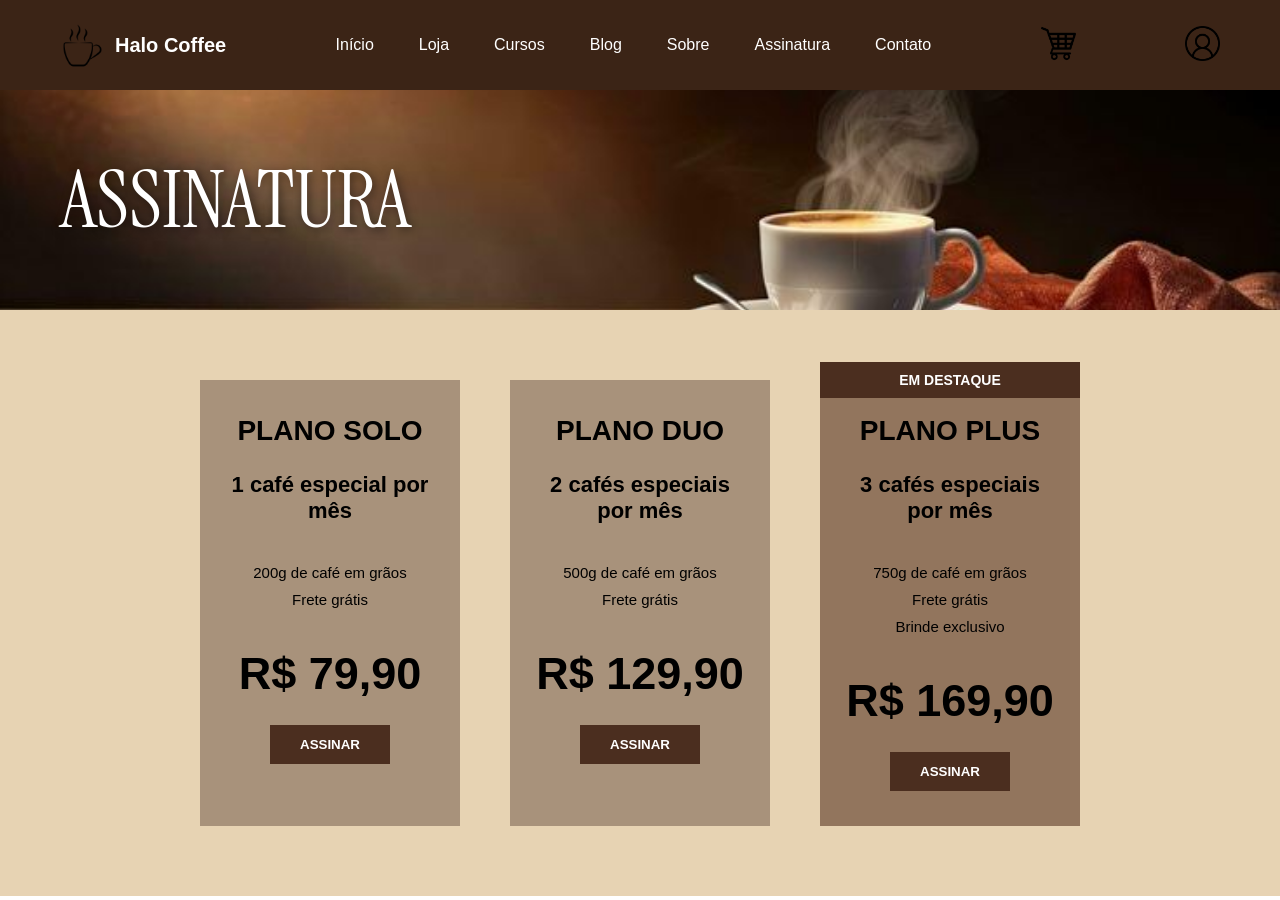
==== assinatura.html @ bada733c "Add files via upload" ====
<!DOCTYPE html>
<html lang="pt-BR">
<head>
    <meta charset="UTF-8">
    <meta name="viewport" content="width=device-width, initial-scale=1.0">
    <title>Assinatura | Halo Coffee</title>
    <link rel="stylesheet" href="css/estilo.css">
    <link rel="icon" href="img/xicara-de-cha.png">
    <link rel="preconnect" href="https://fonts.googleapis.com">
    <link rel="preconnect" href="https://fonts.gstatic.com" crossorigin>
    <link href="https://fonts.googleapis.com/css2?family=Instrument+Serif:ital@0;1&display=swap" rel="stylesheet">
</head>

<body>

<header>

    <nav>

        <div class="logo">
            <img src="img/xicara-de-cha.png" alt="logo">
            <h1>Halo Coffee</h1>
        </div>

        <ul>
            <li><a href="index.html">Início</a></li>
            <li><a href="loja.html">Loja</a></li>
            <li><a href="cursos.html">Cursos</a></li>
            <li><a href="blog.html">Blog</a></li>
            <li><a href="sobre.html">Sobre</a></li>
            <li><a href="assinatura.html">Assinatura</a></li>
            <li><a href="contato.html">Contato</a></li>
        </ul>

        <div class="carrinho-icon">
            <img src="img/carrinho.png" alt="Carrinho">
        </div>
        <div class="user-icon">
            <img src="img/usuario.png" alt="Usuário">
        </div>

    </nav>

</header>

<main>

    <!-- BANNER -->

<section class="loja" style="background-image: url('img/fundoassinatura.jpg');">
        <h2>ASSINATURA</h2>

    </section>

    <!-- PLANOS -->

    <section class="planos">

        <!-- CARD 1 -->

        <div class="plano-card">

            <h3>PLANO SOLO</h3>

            <h4>1 café especial por mês</h4>

            <p>
                200g de café em grãos<br>
                Frete grátis
            </p>

            <span>R$ 79,90</span>

            <button>ASSINAR</button>

        </div>

        <!-- CARD 2 -->

        <div class="plano-card">

            <h3>PLANO DUO</h3>

            <h4>2 cafés especiais por mês</h4>

            <p>
                500g de café em grãos<br>
                Frete grátis
            </p>

            <span>R$ 129,90</span>

            <button>ASSINAR</button>

        </div>

        <!-- CARD 3 -->

        <div class="plano-card destaque">

            <div class="tag-destaque">
                EM DESTAQUE
            </div>

            <h3>PLANO PLUS</h3>

            <h4>3 cafés especiais por mês</h4>

            <p>
                750g de café em grãos<br>
                Frete grátis<br>
                Brinde exclusivo
            </p>

            <span>R$ 169,90</span>

            <button>ASSINAR</button>

        </div>

    </section>

</main>

</body>
</html>
---- css/estilo.css ----
/* RESET */

*{
    margin: 0;
    padding: 0;
    box-sizing: border-box;
}

/* CORES */

:root{
    --marrom-escuro: #3b2416;
    --marrom: #5a3924;
    --bege: #e7d3b3;
    --branco: #ffffff;
}

/* BODY */

body{
    font-family: Arial, Helvetica, sans-serif;
}

/* HEADER */

header{
    background-color: var(--marrom-escuro);
    padding: 0 60px;
}

.logo{
    display: flex;
    align-items: center;
    gap: 10px;

    flex-shrink: 0;
}
.logo img{
    width: 45px;
}

.logo h1{
    color: white;
    font-size: 20px;
}


header{
    background-color: var(--marrom-escuro);
    padding: 0 60px;
}

nav{
    display: flex;
    justify-content: space-between;
    align-items: center;

    height: 90px;
}

nav ul{
    display: flex;
    gap: 45px;

    list-style: none;
}

nav a{
    color: white;
    text-decoration: none;

    font-size: 16px;

    transition: 0.3s;
}

nav a:hover{
    opacity: 0.7;
}



/* ÍCONE LOGIN */
.user-icon img,
.carrinho-icon img{
    width: 35px;
    cursor: pointer;
}

/* HERO */

.hero{
    height: 80vh;

    background-image: url("../img/fundoinicial.jpeg");
    background-size: cover;
    background-position: center;

    display: flex;
    align-items: center;
    justify-content: flex-end;

    padding-right: 100px;
}
/* TEXTO HERO */

.hero-text{
    color: white;
    max-width: 450px;
}

.hero-text h2{
    font-size: 58px;
    margin-bottom: 20px;
    line-height: 1.1;
}

.hero-text p{
    font-size: 20px;
    margin-bottom: 25px;
    line-height: 1.5;
}

/* BOTÃO */

.hero-text button{
    background-color: var(--bege);
    color: var(--marrom-escuro);

    border: none;
    padding: 14px 25px;

    font-weight: bold;
    cursor: pointer;

    transition: 0.3s;
}

.hero-text button:hover{
    background-color: white;
}

/* BENEFÍCIOS */

.beneficios{
    background-color: var(--marrom);

    display: flex;
    justify-content: space-around;
    align-items: center;

    padding: 25px 40px;
    gap: 30px;

    flex-wrap: wrap;
}

.beneficio{
    display: flex;
    align-items: center;
    gap: 15px;

    color: white;
    max-width: 250px;
}

.beneficio img{
    width: 42px;
}

.beneficio h3{
    font-size: 14px;
    margin-bottom: 5px;
}

.beneficio p{
    font-size: 12px;
    opacity: 0.8;
}


/* =========================
   BANNER LOJA
========================= */

.loja{
    height: 220px;

    background-size: cover;
    background-position: center;

    display: flex;
    align-items: center;

    padding-left: 60px;
}

.loja h2{
    color: white;

    font-size: 80px;

    font-family: "Instrument Serif", serif;
    font-weight: normal;

    text-shadow: 2px 2px 10px rgba(0,0,0,0.5);
}

/* =========================
   PRODUTOS
========================= */

.produtos{
    background-color: #e7d3b3;

    display: grid;
    grid-template-columns: repeat(4, 1fr);

    gap: 30px;

    padding: 50px 60px;
}

/* =========================
   CARD PRODUTO
========================= */

.card-produto{
    background-color: #cbb59a;

    padding: 15px;

    text-align: center;

    transition: 0.3s;
}

.card-produto:hover{
    transform: translateY(-5px);
}

.card-produto img{
    width: 100%;
    height: 220px;

    object-fit: cover;

    margin-bottom: 15px;

    border: 8px solid #b49b7b;
}

.card-produto h3{
    color: #3b2416;

    font-size: 20px;

    margin-bottom: 10px;

    font-family: "Instrument Serif", serif;
    font-weight: normal;
}

.card-produto p{
    color: #3b2416;

    font-size: 18px;

    margin-bottom: 15px;
}

/* =========================
   BOTÃO
========================= */

.card-produto button{
    background-color: #5a3924;

    color: white;

    border: none;

    padding: 10px 22px;

    cursor: pointer;

    transition: 0.3s;
}

.card-produto button:hover{
    background-color: #3b2416;
}

/* =========================
   BANNER CURSOS
========================= */

.banner-cursos{
    height: 180px;

    background-image: url("../img/banner-cursos.jpg");

    background-size: cover;
    background-position: center;

    display: flex;
    align-items: center;

    padding-left: 40px;
}

.banner-cursos h2{
    color: white;

    font-size: 75px;

    font-family: "Instrument Serif", serif;

    font-weight: normal;
}

/* =========================
   CONTAINER CURSOS
========================= */

.cursos-container{
    background-color: #e7d3b3;

    padding: 50px 60px;

    display: flex;
    flex-direction: column;

    gap: 25px;
}

/* =========================
   CARD CURSO
========================= */

.curso-card{
    background-color: #cbb59a;

    display: flex;
    align-items: center;

    padding: 18px;

    gap: 20px;

    transition: 0.3s;

    border-radius: 10px;
}

.curso-card:hover{
    transform: translateY(-4px);
}

/* IMAGEM */

.curso-card img{
    width: 200px;
    height: 120px;

    object-fit: cover;

    border-radius: 8px;
}

/* INFO */

.curso-info{
    flex: 1;
}

.curso-info h3{
    font-size: 28px;

    color: #3b2416;

    margin-bottom: 8px;

    font-family: "Instrument Serif", serif;
    font-weight: normal;
}

.curso-info p{
    margin-bottom: 8px;

    font-size: 16px;

    color: #3b2416;
}

.curso-info span{
    display: block;

    margin-bottom: 10px;

    font-size: 14px;

    color: #5a3924;
}

.curso-info h4{
    font-size: 30px;

    color: #2b170d;

    font-family: "Instrument Serif", serif;

    font-weight: normal;
}

/* BOTÃO */

.curso-card button{
    background-color: #5a3924;

    color: white;

    border: none;

    padding: 12px 20px;

    cursor: pointer;

    transition: 0.3s;

    font-weight: bold;
}

.curso-card button:hover{
    background-color: #3b2416;
}

/* =========================
   RESPONSIVIDADE
========================= */

@media(max-width: 900px){

    nav{
        flex-direction: column;
        gap: 20px;
    }

    nav ul{
        flex-wrap: wrap;
        justify-content: center;
        gap: 20px;
    }

    .curso-card{
        flex-direction: column;

        text-align: center;
    }

    .curso-card img{
        width: 100%;
        height: 220px;
    }
}


/* =========================
   BANNER BLOG
========================= */

.banner-blog{
    height: 190px;

    background-image: url("../img/banner-blog.jpg");

    background-size: cover;
    background-position: center;

    display: flex;
    align-items: center;

    padding-left: 60px;
}

.banner-blog h2{
    color: white;

    font-size: 75px;

    font-family: "Instrument Serif", serif;

    font-weight: normal;
}

/* =========================
   BLOG CONTAINER
========================= */

.blog-container{
    background-color: #e7d3b3;

    padding: 40px 60px;

    display: grid;
    grid-template-columns: repeat(2, 1fr);

    gap: 50px;
}

/* =========================
   CARD
========================= */

.blog-card{
    background-color: #b8936c;

    padding: 35px;

    transition: 0.3s;
}

.blog-card:hover{
    transform: translateY(-5px);
}

/* IMAGEM */

.blog-card img{
    width: 100%;
    height: 220px;

    object-fit: cover;

    margin-bottom: 20px;
}

/* TEXTO */

.blog-info h3{
    font-size: 22px;

    color: black;

    margin-bottom: 20px;

    line-height: 1.4;
}

/* BOTÃO */

.blog-info button{
    background-color: #4b2e1f;

    color: white;

    border: none;

    padding: 12px 20px;

    cursor: pointer;

    transition: 0.3s;
}

.blog-info button:hover{
    background-color: #2d1a10;
}

/* =========================
   RESPONSIVIDADE
========================= */

@media(max-width: 900px){

    .blog-container{
        grid-template-columns: 1fr;
    }

}



/* =========================
   SOBRE NÓS
========================= */

.sobre-container{
    background-color: #e7d3b3;

    display: flex;
    align-items: center;
    justify-content: space-between;

    padding: 60px;

    gap: 50px;
}

/* TEXTO */

.sobre-texto{
    flex: 1;
}

.sobre-texto h2{
    font-size: 80px;

    color: #2b170d;

    font-family: "Instrument Serif", serif;

    font-weight: normal;

    margin-bottom: 30px;
}

.sobre-texto p{
    font-size: 22px;

    line-height: 1.7;

    color: black;

    margin-bottom: 20px;

    max-width: 650px;
}

/* IMAGEM */

.sobre-imagem{
    flex: 1;

    display: flex;
    justify-content: center;
}

.sobre-imagem img{
    width: 100%;
    max-width: 450px;

    height: 550px;

    object-fit: cover;
}

/* =========================
   RESPONSIVIDADE
========================= */

@media(max-width: 900px){

    .sobre-container{
        flex-direction: column;

        text-align: center;
    }

    .sobre-texto p{
        max-width: 100%;
    }

    .sobre-imagem img{
        height: auto;
    }

}


/* =========================
   ESTATÍSTICAS
========================= */

.estatisticas{
    background-color: #5a3924;

    display: grid;
    grid-template-columns: repeat(4, 1fr);

    gap: 30px;

    padding: 70px 50px;

    text-align: center;
}

/* CARD */

.estatistica{
    color: white;
}

/* NÚMERO */

.estatistica h2{
    font-size: 70px;

    font-family: "Instrument Serif", serif;

    font-weight: normal;

    margin-bottom: 10px;
}

/* TEXTO */

.estatistica p{
    font-size: 20px;

    opacity: 0.9;
}

/* =========================
   RESPONSIVIDADE
========================= */

@media(max-width: 900px){

    .estatisticas{
        grid-template-columns: repeat(2, 1fr);
    }

}

@media(max-width: 600px){

    .estatisticas{
        grid-template-columns: 1fr;
    }

}


/* =========================
   BANNER ASSINATURA
========================= */

.banner-assinatura{
    height: 220px;

    background-image: url("../img/banner-assinatura.jpg");

    background-size: cover;
    background-position: center;

    display: flex;
    align-items: center;

    padding-left: 60px;
}

.banner-assinatura h2{
    color: white;

    font-size: 85px;

    font-family: "Instrument Serif", serif;

    font-weight: normal;
}

/* =========================
   PLANOS
========================= */

.planos{
    background-color: #e7d3b3;

    display: flex;
    justify-content: center;
    gap: 50px;

    padding: 70px 40px;

    flex-wrap: wrap;
}

/* CARD */

.plano-card{
    background-color: #a8927b;

    width: 260px;

    padding: 35px 25px;

    text-align: center;

    position: relative;

    transition: 0.3s;
}

.plano-card:hover{
    transform: translateY(-5px);
}

/* DESTAQUE */

.destaque{
    background-color: #92755d;
}

.tag-destaque{
    background-color: #4b2e1f;

    color: white;

    padding: 10px;

    font-size: 14px;
    font-weight: bold;

    position: absolute;

    top: -18px;
    left: 50%;

    transform: translateX(-50%);

    width: 100%;
}

/* TÍTULOS */

.plano-card h3{
    font-size: 28px;

    margin-bottom: 25px;

    color: black;
}

.plano-card h4{
    font-size: 22px;

    margin-bottom: 35px;

    color: black;
}

/* TEXTO */

.plano-card p{
    font-size: 15px;

    line-height: 1.8;

    margin-bottom: 35px;
}

/* PREÇO */

.plano-card span{
    display: block;

    font-size: 45px;

    font-weight: bold;

    margin-bottom: 25px;
}

/* BOTÃO */

.plano-card button{
    background-color: #4b2e1f;

    color: white;

    border: none;

    padding: 12px 30px;

    cursor: pointer;

    font-weight: bold;

    transition: 0.3s;
}

.plano-card button:hover{
    background-color: #2b170d;
}

/* =========================
   RESPONSIVIDADE
========================= */

@media(max-width: 900px){

    .banner-assinatura h2{
        font-size: 60px;
    }
}
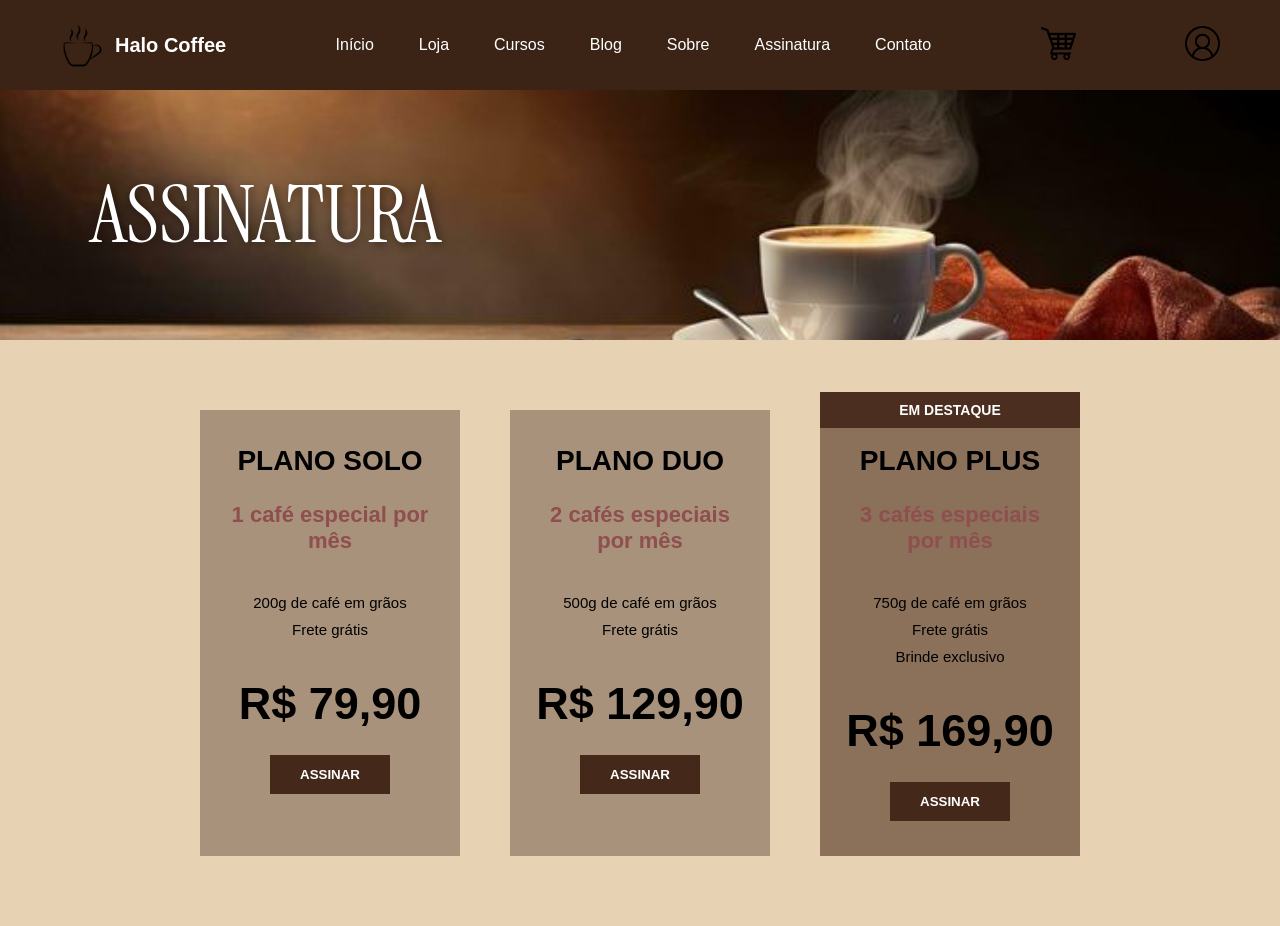
==== commit 65e4d68e: "Add files via upload" ====
--- a/assinatura.html
+++ b/assinatura.html
@@ -35,9 +35,9 @@
         <div class="carrinho-icon">
             <img src="img/carrinho.png" alt="Carrinho">
         </div>
-        <div class="user-icon">
-            <img src="img/usuario.png" alt="Usuário">
-        </div>
+        <a href="login.html" class="user-icon">
+    <img src="img/usuario.png" alt="Usuário">
+</a>
 
     </nav>
 
--- a/css/estilo.css
+++ b/css/estilo.css
@@ -800,7 +800,7 @@
 /* DESTAQUE */
 
 .destaque{
-    background-color: #92755d;
+    background-color: #8b705a;
 }
 
 .tag-destaque{
@@ -838,7 +838,7 @@
 
     margin-bottom: 35px;
 
-    color: black;
+    color: rgb(143, 79, 79);
 }
 
 /* TEXTO */
@@ -866,7 +866,7 @@
 /* BOTÃO */
 
 .plano-card button{
-    background-color: #4b2e1f;
+    background-color: #44291b;
 
     color: white;
 
@@ -895,5 +895,374 @@
         font-size: 60px;
     }
 }
-
-
+*{
+    margin: 0;
+    padding: 0;
+    box-sizing: border-box;
+    font-family: Arial, Helvetica, sans-serif;
+}
+
+body{
+    background-color: #e7e7e7;
+}
+/* ==========================================
+   ESTILIZAÇÃO DA PÁGINA DE LOGIN
+   ========================================== */
+
+/* BANNER LOGIN */
+
+.loja{
+    height: 250px;
+    background-image: url("img/banner-login.png");
+    background-size: cover;
+    background-position: center;
+
+    display: flex;
+    align-items: center;
+
+    padding-left: 90px;
+}
+
+.titulo-login{
+    color: white;
+    font-size: 90px;
+    font-family: Georgia, 'Times New Roman', Times, serif;
+    font-weight: normal;
+}
+
+/* FUNDO */
+
+body{
+    background-color: #e7e7e7;
+    margin: 0;
+    font-family: Arial, Helvetica, sans-serif;
+}
+
+/* CONTAINER */
+
+.container-login{
+    width: 100%;
+    max-width: 1500px;
+
+    margin: 40px auto;
+    padding: 0 40px;
+}
+
+/* BOX LOGIN */
+
+.box-login{
+    display: flex;
+    min-height: 520px;
+}
+
+/* COLUNA ESQUERDA */
+
+.coluna-esquerda{
+    width: 33%;
+    background-color: #4b2b1c;
+
+    color: white;
+
+    display: flex;
+    flex-direction: column;
+    justify-content: center;
+    align-items: center;
+
+    text-align: center;
+
+    padding: 40px;
+}
+
+.coluna-esquerda h3{
+    font-size: 45px;
+    margin-bottom: 25px;
+}
+
+.coluna-esquerda p{
+    font-size: 28px;
+    margin-bottom: 30px;
+}
+
+.seta{
+    font-size: 70px;
+    margin: 20px 0;
+}
+
+.txt-cadastro{
+    font-size: 22px !important;
+    margin-bottom: 30px !important;
+}
+
+.btn-cadastre{
+    background-color: #e7e7e7;
+    color: #4b2b1c;
+
+    text-decoration: none;
+
+    padding: 15px 45px;
+
+    font-size: 30px;
+    font-weight: bold;
+}
+
+/* COLUNA DIREITA */
+
+.coluna-direita{
+    width: 67%;
+    background-color: #e0d0b0;
+
+    display: flex;
+    flex-direction: column;
+    justify-content: center;
+    align-items: center;
+
+    padding: 40px;
+}
+
+.coluna-direita h3{
+    font-size: 65px;
+    color: #4b2b1c;
+
+    margin-bottom: 50px;
+}
+
+/* FORM */
+
+.coluna-direita form{
+    display: flex;
+    flex-direction: column;
+    align-items: center;
+
+    gap: 30px;
+}
+
+/* INPUTS */
+
+.campo-input{
+    width: 520px;
+    height: 60px;
+
+    background-color: #8b6b4f;
+
+    display: flex;
+    align-items: center;
+
+    padding: 0 15px;
+}
+
+.icone{
+    color: black;
+    font-size: 25px;
+
+    margin-right: 15px;
+}
+
+.campo-input input{
+    width: 100%;
+    height: 100%;
+
+    background: transparent;
+    border: none;
+    outline: none;
+
+    color: white;
+    font-size: 28px;
+}
+
+.campo-input input::placeholder{
+    color: white;
+}
+
+/* BOTÃO ENTRAR */
+
+.btn-entrar{
+    width: 230px;
+    height: 65px;
+
+    background-color: #4b2b1c;
+    border: none;
+
+    color: white;
+    font-size: 30px;
+    font-weight: bold;
+
+    cursor: pointer;
+
+    margin-top: 20px;
+}
+
+/* SAIR */
+
+.container-sair{
+    width: 100%;
+
+    display: flex;
+    justify-content: flex-end;
+
+    margin-top: 20px;
+}
+
+.btn-sair{
+    background-color: #49291a;
+
+    color: white;
+    text-decoration: none;
+
+    padding: 10px 35px;
+
+    font-size: 20px;
+    font-weight: bold;
+}
+/* ===== MAIN CONTATO ===== */
+
+main.container {
+    width: 100%;
+    max-width: 1200px;
+    margin: 40px auto;
+    display: flex;
+    justify-content: center;
+    gap: 20px;
+    padding: 20px;
+    background-color: #8b6a49;
+    font-family: Arial, Helvetica, sans-serif;
+}
+
+/* ===== COLUNAS ===== */
+
+.coluna-contato,
+.coluna-formulario,
+.coluna-loja {
+    flex: 1;
+    background-color: #7a5a3d;
+    padding: 30px 25px;
+    color: white;
+    min-height: 500px;
+}
+
+/* ===== TITULOS ===== */
+
+.coluna-contato h3,
+.coluna-formulario h3,
+.coluna-loja h3 {
+    text-align: center;
+    margin-bottom: 30px;
+    font-size: 24px;
+    font-weight: bold;
+}
+
+/* ===== INFOS CONTATO ===== */
+
+.info {
+    display: flex;
+    align-items: flex-start;
+    gap: 15px;
+    margin-bottom: 30px;
+}
+
+.info i {
+    font-size: 28px;
+    color: #000;
+    margin-top: 3px;
+}
+
+.info p {
+    font-size: 18px;
+    color: #000;
+    line-height: 1.4;
+}
+
+/* ===== TITULO LOCAL ===== */
+
+.titulo-local {
+    margin-top: 40px;
+    text-align: center;
+}
+
+/* ===== FORMULARIO ===== */
+
+.coluna-formulario form {
+    display: flex;
+    flex-direction: column;
+    align-items: center;
+}
+
+.coluna-formulario input,
+.coluna-formulario textarea {
+    width: 100%;
+    max-width: 320px;
+    margin-bottom: 20px;
+    padding: 12px;
+    border: none;
+    outline: none;
+    background-color: #e5e5e5;
+    font-size: 16px;
+}
+
+.coluna-formulario textarea {
+    height: 120px;
+    resize: none;
+}
+
+/* ===== BOTAO ===== */
+
+.coluna-formulario button {
+    padding: 12px 40px;
+    border: none;
+    background-color: #4a2f1c;
+    color: white;
+    font-size: 16px;
+    cursor: pointer;
+    transition: 0.3s;
+}
+
+.coluna-formulario button:hover {
+    background-color: #2f1d11;
+}
+
+/* ===== MAPA ===== */
+
+.coluna-loja img {
+    width: 100%;
+    border: 4px solid white;
+    margin-bottom: 30px;
+}
+
+/* ===== TEXTO FINAL ===== */
+
+.texto-loja {
+    background-color: #4a2f1c;
+    padding: 20px;
+    text-align: center;
+    font-size: 20px;
+    font-weight: bold;
+}
+/* ===== BANNER CONTATO ===== */
+
+.banner-contato{
+    width: 100%;
+    height: 180px;
+
+    background-image: url("../img/fundocurso.jpg");
+    background-size: cover;
+    background-position: center;
+
+    display: flex;
+    align-items: center;
+
+    padding-left: 60px;
+}
+
+.banner-contato h1{
+    color: white;
+    font-size: 70px;
+    font-family: "Instrument Serif", serif;
+    font-weight: normal;
+}
+
+/* ===== RESPONSIVO ===== */
+
+@media (max-width: 900px) {
+    main.container {
+        flex-direction: column;
+    }
+}
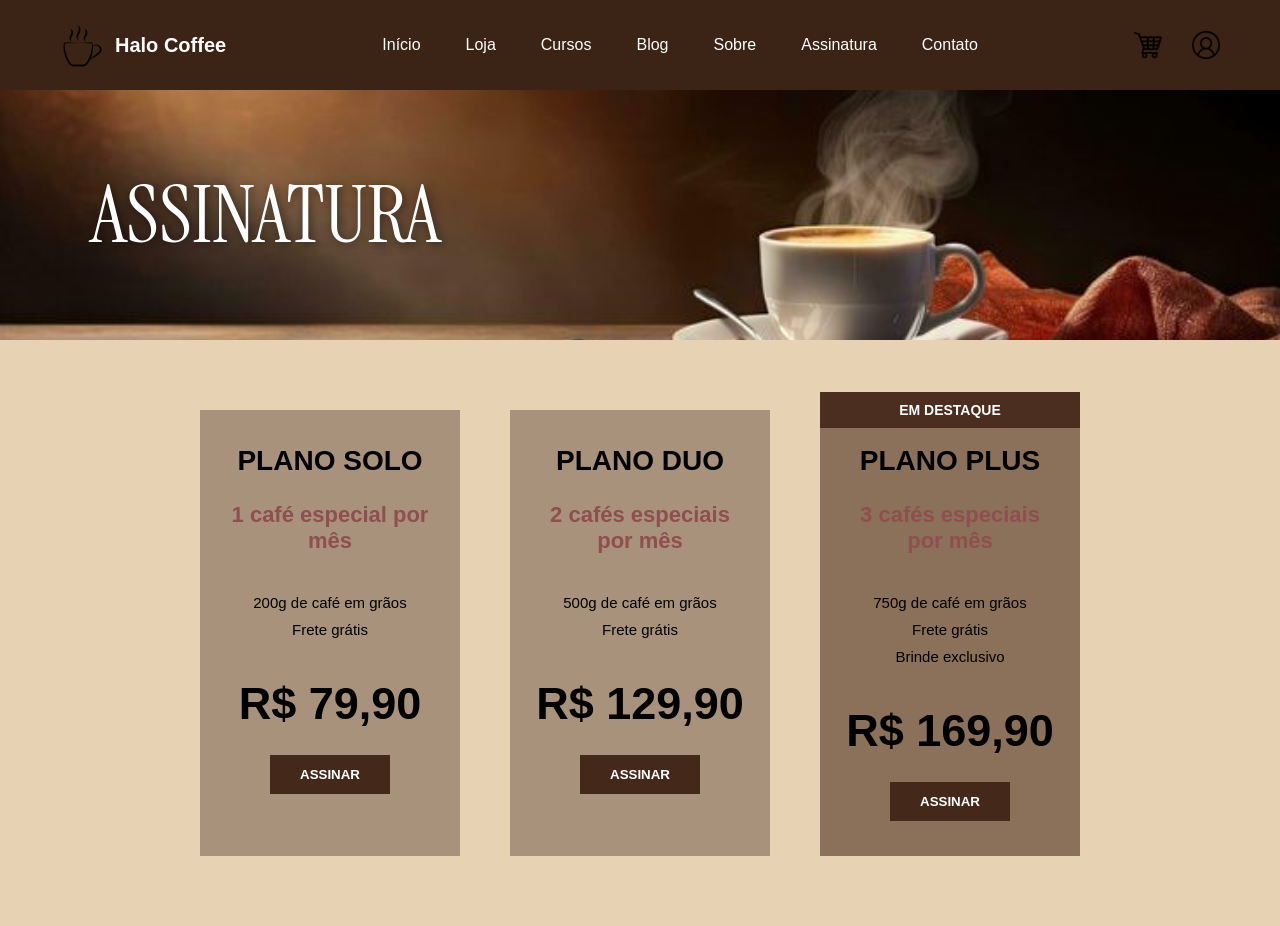
==== commit c2136e1b: "Add files via upload" ====
--- a/assinatura.html
+++ b/assinatura.html
@@ -32,31 +32,25 @@
             <li><a href="contato.html">Contato</a></li>
         </ul>
 
-        <div class="carrinho-icon">
-            <img src="img/carrinho.png" alt="Carrinho">
-        </div>
-        <a href="login.html" class="user-icon">
-    <img src="img/usuario.png" alt="Usuário">
-</a>
+<div class="menu-icons">
 
+    <a href="carrinho.html" class="link-carrinho">
+        <img src="img/carrinho.png" alt="Carrinho">
+    </a>
+
+    <a href="login.html" class="user-icon">
+        <img src="img/usuario.png" alt="Usuário">
+    </a>
+</div>
     </nav>
-
 </header>
-
 <main>
-
-    <!-- BANNER -->
 
 <section class="loja" style="background-image: url('img/fundoassinatura.jpg');">
         <h2>ASSINATURA</h2>
 
     </section>
-
-    <!-- PLANOS -->
-
     <section class="planos">
-
-        <!-- CARD 1 -->
 
         <div class="plano-card">
 
@@ -75,8 +69,6 @@
 
         </div>
 
-        <!-- CARD 2 -->
-
         <div class="plano-card">
 
             <h3>PLANO DUO</h3>
@@ -93,8 +85,6 @@
             <button>ASSINAR</button>
 
         </div>
-
-        <!-- CARD 3 -->
 
         <div class="plano-card destaque">
 
--- a/css/estilo.css
+++ b/css/estilo.css
@@ -1,13 +1,9 @@
-
-/* RESET */
-
 *{
     margin: 0;
     padding: 0;
     box-sizing: border-box;
 }
 
-/* CORES */
 
 :root{
     --marrom-escuro: #3b2416;
@@ -16,13 +12,10 @@
     --branco: #ffffff;
 }
 
-/* BODY */
 
 body{
     font-family: Arial, Helvetica, sans-serif;
 }
-
-/* HEADER */
 
 header{
     background-color: var(--marrom-escuro);
@@ -46,11 +39,6 @@
 }
 
 
-header{
-    background-color: var(--marrom-escuro);
-    padding: 0 60px;
-}
-
 nav{
     display: flex;
     justify-content: space-between;
@@ -81,15 +69,13 @@
 
 
 
-/* ÍCONE LOGIN */
+/* login */
 .user-icon img,
 .carrinho-icon img{
     width: 35px;
     cursor: pointer;
 }
 
-/* HERO */
-
 .hero{
     height: 80vh;
 
@@ -103,8 +89,6 @@
 
     padding-right: 100px;
 }
-/* TEXTO HERO */
-
 .hero-text{
     color: white;
     max-width: 450px;
@@ -122,7 +106,7 @@
     line-height: 1.5;
 }
 
-/* BOTÃO */
+/* botao */
 
 .hero-text button{
     background-color: var(--bege);
@@ -180,9 +164,7 @@
 }
 
 
-/* =========================
-   BANNER LOJA
-========================= */
+/* BANNER LOJA*/
 
 .loja{
     height: 220px;
@@ -207,9 +189,6 @@
     text-shadow: 2px 2px 10px rgba(0,0,0,0.5);
 }
 
-/* =========================
-   PRODUTOS
-========================= */
 
 .produtos{
     background-color: #e7d3b3;
@@ -222,9 +201,6 @@
     padding: 50px 60px;
 }
 
-/* =========================
-   CARD PRODUTO
-========================= */
 
 .card-produto{
     background-color: #cbb59a;
@@ -270,10 +246,6 @@
     margin-bottom: 15px;
 }
 
-/* =========================
-   BOTÃO
-========================= */
-
 .card-produto button{
     background-color: #5a3924;
 
@@ -292,9 +264,6 @@
     background-color: #3b2416;
 }
 
-/* =========================
-   BANNER CURSOS
-========================= */
 
 .banner-cursos{
     height: 180px;
@@ -320,9 +289,6 @@
     font-weight: normal;
 }
 
-/* =========================
-   CONTAINER CURSOS
-========================= */
 
 .cursos-container{
     background-color: #e7d3b3;
@@ -334,10 +300,6 @@
 
     gap: 25px;
 }
-
-/* =========================
-   CARD CURSO
-========================= */
 
 .curso-card{
     background-color: #cbb59a;
@@ -436,9 +398,7 @@
     background-color: #3b2416;
 }
 
-/* =========================
-   RESPONSIVIDADE
-========================= */
+
 
 @media(max-width: 900px){
 
@@ -466,10 +426,6 @@
 }
 
 
-/* =========================
-   BANNER BLOG
-========================= */
-
 .banner-blog{
     height: 190px;
 
@@ -494,9 +450,6 @@
     font-weight: normal;
 }
 
-/* =========================
-   BLOG CONTAINER
-========================= */
 
 .blog-container{
     background-color: #e7d3b3;
@@ -509,9 +462,7 @@
     gap: 50px;
 }
 
-/* =========================
-   CARD
-========================= */
+/* CARD*/
 
 .blog-card{
     background-color: #b8936c;
@@ -568,9 +519,7 @@
     background-color: #2d1a10;
 }
 
-/* =========================
-   RESPONSIVIDADE
-========================= */
+/* RESPONSIVIDADE*/
 
 @media(max-width: 900px){
 
@@ -581,11 +530,6 @@
 }
 
 
-
-/* =========================
-   SOBRE NÓS
-========================= */
-
 .sobre-container{
     background-color: #e7d3b3;
 
@@ -646,9 +590,6 @@
     object-fit: cover;
 }
 
-/* =========================
-   RESPONSIVIDADE
-========================= */
 
 @media(max-width: 900px){
 
@@ -668,11 +609,6 @@
 
 }
 
-
-/* =========================
-   ESTATÍSTICAS
-========================= */
-
 .estatisticas{
     background-color: #5a3924;
 
@@ -712,9 +648,7 @@
     opacity: 0.9;
 }
 
-/* =========================
-   RESPONSIVIDADE
-========================= */
+/* RESPONSIVIDADE */
 
 @media(max-width: 900px){
 
@@ -733,9 +667,7 @@
 }
 
 
-/* =========================
-   BANNER ASSINATURA
-========================= */
+/* BANNER ASSINATURA*/
 
 .banner-assinatura{
     height: 220px;
@@ -761,9 +693,6 @@
     font-weight: normal;
 }
 
-/* =========================
-   PLANOS
-========================= */
 
 .planos{
     background-color: #e7d3b3;
@@ -885,9 +814,7 @@
     background-color: #2b170d;
 }
 
-/* =========================
-   RESPONSIVIDADE
-========================= */
+/* responsivo */
 
 @media(max-width: 900px){
 
@@ -905,9 +832,7 @@
 body{
     background-color: #e7e7e7;
 }
-/* ==========================================
-   ESTILIZAÇÃO DA PÁGINA DE LOGIN
-   ========================================== */
+/* ESTILIZAÇÃO DA PÁGINA DE LOGIN */
 
 /* BANNER LOGIN */
 
@@ -1113,7 +1038,6 @@
     font-size: 20px;
     font-weight: bold;
 }
-/* ===== MAIN CONTATO ===== */
 
 main.container {
     width: 100%;
@@ -1127,7 +1051,7 @@
     font-family: Arial, Helvetica, sans-serif;
 }
 
-/* ===== COLUNAS ===== */
+/*  COLUNAS  */
 
 .coluna-contato,
 .coluna-formulario,
@@ -1139,7 +1063,7 @@
     min-height: 500px;
 }
 
-/* ===== TITULOS ===== */
+/*  TITULOS  */
 
 .coluna-contato h3,
 .coluna-formulario h3,
@@ -1150,7 +1074,7 @@
     font-weight: bold;
 }
 
-/* ===== INFOS CONTATO ===== */
+/*  INFOS CONTATO  */
 
 .info {
     display: flex;
@@ -1171,14 +1095,13 @@
     line-height: 1.4;
 }
 
-/* ===== TITULO LOCAL ===== */
 
 .titulo-local {
     margin-top: 40px;
     text-align: center;
 }
 
-/* ===== FORMULARIO ===== */
+/*  FORMULARIO  */
 
 .coluna-formulario form {
     display: flex;
@@ -1203,7 +1126,7 @@
     resize: none;
 }
 
-/* ===== BOTAO ===== */
+/*  BOTAO  */
 
 .coluna-formulario button {
     padding: 12px 40px;
@@ -1219,7 +1142,7 @@
     background-color: #2f1d11;
 }
 
-/* ===== MAPA ===== */
+/*  MAPA  */
 
 .coluna-loja img {
     width: 100%;
@@ -1227,7 +1150,7 @@
     margin-bottom: 30px;
 }
 
-/* ===== TEXTO FINAL ===== */
+/*TEXTO FINAL */
 
 .texto-loja {
     background-color: #4a2f1c;
@@ -1236,7 +1159,7 @@
     font-size: 20px;
     font-weight: bold;
 }
-/* ===== BANNER CONTATO ===== */
+/* BANNER CONTATO */
 
 .banner-contato{
     width: 100%;
@@ -1259,10 +1182,381 @@
     font-weight: normal;
 }
 
-/* ===== RESPONSIVO ===== */
-
-@media (max-width: 900px) {
-    main.container {
-        flex-direction: column;
+
+/* ÍCONES DO MENU */
+.link-carrinho img,
+.user-icon img{
+    width: 28px;
+    height: 28px;
+    object-fit: contain;
+    display: block;
+}
+
+.link-carrinho,
+.user-icon{
+    display: flex;
+    align-items: center;
+    justify-content: center;
+}
+
+.user-icon{
+    margin-left: 15px;
+}
+
+.menu-icons{
+    display: flex;
+    align-items: center;
+    gap: 15px;
+}
+
+
+.modal{
+    display: none;
+
+    position: fixed;
+    top: 0;
+    left: 0;
+
+    width: 100%;
+    height: 100%;
+
+    background-color: rgba(0,0,0,0.7);
+
+    justify-content: center;
+    align-items: center;
+
+    z-index: 999;
+}
+
+/* CAIXA */
+
+.modal-conteudo{
+    background-color: #F5E6D8;
+
+    width: 90%;
+    max-width: 500px;
+
+    padding: 30px;
+
+    border-radius: 15px;
+
+    position: relative;
+
+    text-align: center;
+
+    animation: aparecer 0.3s ease;
+}
+
+/* IMAGEM */
+
+.modal-conteudo img{
+    width: 160px;
+    height: 160px;
+
+    object-fit: cover;
+
+    border-radius: 10px;
+
+    margin-bottom: 15px;
+}
+
+/* TÍTULO */
+
+.modal-conteudo h2{
+    font-size: 2rem;
+    color: #4B2E20;
+    margin-bottom: 10px;
+}
+
+/* PREÇO */
+
+.preco-modal{
+    font-size: 1.5rem;
+    color: #7B4A2E;
+    margin-bottom: 20px;
+}
+
+/* TEXO */
+
+.modal-conteudo p{
+    color: #3A2A22;
+    line-height: 1.6;
+}
+
+/* INFO */
+
+.info-cafe{
+    margin-top: 20px;
+    text-align: left;
+}
+
+/* BOTÃO */
+
+.btn-modal{
+    margin-top: 25px;
+
+    background-color: #4B2E20;
+    color: white;
+
+    border: none;
+
+    padding: 12px 25px;
+
+    font-size: 1rem;
+
+    cursor: pointer;
+
+    border-radius: 8px;
+
+    transition: 0.3s;
+}
+
+.btn-modal:hover{
+    background-color: #2f1b12;
+}
+
+/* FECHAR */
+
+.fechar{
+    position: sticky;
+
+    top: 0;
+
+    float: right;
+
+    font-size: 28px;
+
+    cursor: pointer;
+
+    color: #3E2D23;
+
+    background-color: #F5E6D8;
+}
+
+/* ANIMAÇÃO */
+
+@keyframes aparecer{
+
+    from{
+        opacity: 0;
+        transform: scale(0.8);
     }
-}
+
+    to{
+        opacity: 1;
+        transform: scale(1);
+    }
+
+}
+
+.modal-conteudo{
+    background-color: #F5E6D8;
+
+    width: 400px;
+    max-width: 90%;
+
+    max-height: 90vh; /* limita altura */
+    overflow-y: auto; /* cria rolagem */
+
+    padding: 25px;
+
+    border-radius: 12px;
+
+    text-align: center;
+
+    position: relative;
+}
+
+
+/* BOTÃO INSTAGRAM*/
+
+.btn-instagram{
+    margin-top: 15px;
+
+    display: flex;
+    align-items: center;
+    gap: 10px;
+
+    background-color: #5D473A;
+    color: white;
+
+    border: none;
+
+    padding: 12px 18px;
+
+    border-radius: 12px;
+
+    cursor: pointer;
+
+    transition: 0.3s;
+}
+
+.btn-instagram:hover{
+    background-color: #3E2D23;
+}
+
+.btn-instagram img{
+    width: 24px;
+}
+
+/* POPUP INSTAGRAM */
+
+.instagram-popup{
+    display: none;
+
+    position: fixed;
+
+    right: 40px;
+    top: 50%;
+
+    transform: translateY(-50%);
+
+    z-index: 999;
+}
+
+/* CELULAR */
+
+.celular{
+    width: 290px;
+    height: 600px;
+
+    background-color: white;
+
+    border: 8px solid black;
+    border-radius: 35px;
+
+    overflow: hidden;
+
+    box-shadow: 0 10px 30px rgba(0,0,0,0.3);
+}
+
+/* TOPO */
+
+.topo-instagram{
+    display: flex;
+    justify-content: space-between;
+    align-items: center;
+
+    padding: 15px;
+
+    border-bottom: 1px solid #ddd;
+}
+
+.topo-instagram h2{
+    font-family: cursive;
+}
+
+/* FECHAR */
+
+.fechar-insta{
+    cursor: pointer;
+
+    font-size: 1.2rem;
+}
+
+/* STORIES */
+
+.stories{
+    display: flex;
+    gap: 15px;
+
+    padding: 15px;
+}
+
+.story{
+    text-align: center;
+
+    font-size: 0.7rem;
+}
+
+.circulo{
+    width: 55px;
+    height: 55px;
+
+    border-radius: 50%;
+
+    background: linear-gradient(45deg,#d62976,#fa7e1e);
+
+    margin-bottom: 5px;
+}
+
+/* POST */
+
+.foto-post{
+    width: 100%;
+    height: 280px;
+
+    object-fit: cover;
+}
+
+.post-topo{
+    display: flex;
+    justify-content: space-between;
+
+    padding: 10px 15px;
+}
+
+.perfil-post{
+    display: flex;
+    align-items: center;
+    gap: 10px;
+}
+
+.foto-perfil{
+    width: 35px;
+    height: 35px;
+
+    border-radius: 50%;
+
+ background-image: url("../img/xicara-de-cha.png");
+    background-size: cover;
+    background-position: center;
+}
+
+.acoes-post,
+.curtidas,
+.legenda{
+    padding: 10px 15px;
+}
+
+/* PERFIL */
+
+.info-perfil{
+    display: flex;
+    flex-direction: column;
+}
+
+.nome-perfil{
+    font-weight: bold;
+
+    font-size: 0.9rem;
+}
+
+.info-perfil small{
+    color: #666;
+
+    font-size: 0.7rem;
+} .legenda{
+    padding: 12px 15px;
+
+    font-size: 0.82rem;
+
+    line-height: 1.6;
+
+    color: #222;
+}
+
+.legenda strong{
+    display: block;
+
+    margin-bottom: 6px;
+
+    font-size: 0.9rem;
+}
+
+.celular{
+    width: 290px;
+    height: 600px;
+
+    overflow-y: auto;
+}
